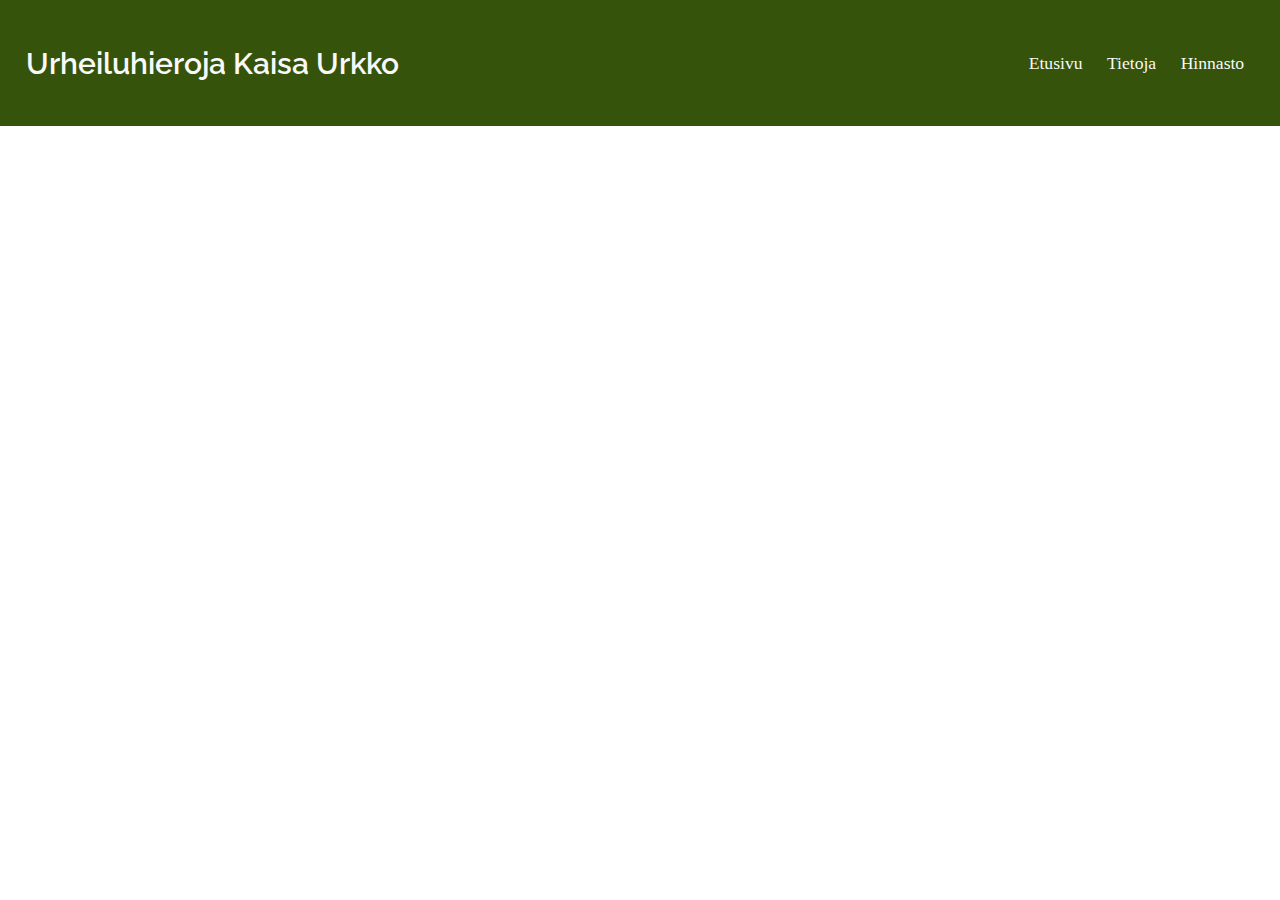
==== about.html @ c7bfefae "Changes" ====
<!DOCTYPE html>
<html>
    <head>
        <meta name="viewport" content="width=device-width, initial-scale=1.0">
        <link rel="stylesheet" href="styles.css">
        <title>Urheiluhieroja Kaisa Urkko</title>
        <body>
            <div id="navBar">
                <h1 id="main-title">Urheiluhieroja Kaisa Urkko</h1>
                    <div id="navBarItems">
                        <a class="active" href="./index.html" id="navBarItem">Etusivu</a>
                        <a href="./about.html" id="navBarItem";>Tietoja</a>
                        <a href="./pricing.html" id="navBarItem" >Hinnasto</a>
                    </div>
            </div>
        </body>
    </head>
</html>
---- styles.css ----
* {
    margin: 0;
    padding: 0;
}

@media only screen and (max-width: 319px){
    #navBar {
        width: 100%;
        height: 8vh;
        background-color: #35530a;
        display: table;
    }

    #main-title {
        display: table-cell;
        vertical-align: middle;
        padding-inline-start: 3vw;
        font-size: 1rem;
        min-width: 50vw;
        font-family: raleway_semibold;
        color: #f9f9f9;
    }
    
    #navBarItems {
        display: table-cell;
        vertical-align: middle;
        text-align: right;
        padding-inline-end: 3vw;
    }

    #navBarItem {
        padding-inline: 0.8vw;
        color: #f9f9f9;
        text-decoration: none;
        font-size: 0.8rem;
    }

    #banner {
        background-image: url(img/banner-photo.png);
        background-size: 100% 130%;
        width: 100%;
        height: 25vh;
        display: table;
    }

    #banner-list {
        display: table-cell;
        vertical-align: middle;
        text-align: left;
        padding-inline-start: 3vw;
        line-height: 180%;
        font-size: 0.8rem;
        font-family: raleway_light;
    }

    #banner-list-title {
        line-height: 250%;
    }

    #text-area {
        background-color: #f9f9f9;
        width: 100%;
        height: 60vh;
    }

    #left-text {
        margin-left: auto;
        margin-right: auto;
        text-align: center;
        line-height: 150%;
        font-size: 1rem;
        font-family: raleway_light;
        padding: 0.8em;
    }

    #kaisa-photo {
        display: block;
        margin-left: auto;
        margin-right: auto;
        text-align: center;
    }

    #footer {
        display: table;
        width: 100%;
        height: 8vh;
        background-color: #35530a;
        font-family: raleway_light;
    }

    #footer-text {
        display: table-cell;
        text-align: center;
        vertical-align: middle;
        padding-block-end: 2vh;
        font-size: 0.63rem;
        color: #f9f9f9;
    }

    #footer-title {
        line-height: 250%;
        font-family: raleway_semibold;
        font-size: 1rem;
    }
}

@media only screen and (min-width: 767px) {
    #navBar {
        width: 100%;
        height: 10vh;
        background-color: #35530a;
        display: table;
    }

    #main-title {
        display: table-cell;
        vertical-align: middle;
        padding-inline-start: 2.2vw;
        font-size: 1.6rem;
        min-width: 50vw;
        font-family: raleway_semibold;
        color: #f9f9f9;
    }
    
    #navBarItems {
        display: table-cell;
        vertical-align: middle;
        text-align: right;
        padding-inline-end: 2.2vw;
    }

    #navBarItem {
        padding-inline: 0.8vw;
        color: #f9f9f9;
        text-decoration: none;
    }

    #banner {
        background-image: url(img/banner-photo.png);
        background-size: 100% 110%;
        width: 100%;
        height: 40vh;
        display: table;
    }

    #banner-list {
        display: table-cell;
        vertical-align: middle;
        text-align: left;
        padding-inline-start: 3vw;
        line-height: 180%;
        font-size: 1.2rem;
        font-family: raleway_light;
    }

    #banner-list-title {
        line-height: 250%;
    }

    #text-area {
        background-color: #f9f9f9;
        width: 100%;
        height: 60vh;
        display: table;
        table-layout: fixed;
    }

    #left-text {
        display: table-cell;
        vertical-align: middle;
        text-align: left;
        padding-inline-start: 4vw;
        line-height: 150%;
        font-size: 1.5rem;
        font-family: raleway_light;
        width: 45%;
    }

    #kaisa-photo {
        display: table-cell;
        vertical-align: middle;
        text-align: right;
        padding-inline-end: 10vw;
        object-position: center;
    }

    #footer {
        display: table;
        width: 100%;
        height: 10vh;
        background-color: #35530a;
        font-family: raleway_light;
    }

    #footer-text {
        display: table-cell;
        text-align: center;
        vertical-align: middle;
        padding-block-end: 2vh;
        font-size: 1rem;
        color: #f9f9f9;
    }

    #footer-title {
        line-height: 250%;
        font-family: raleway_semibold;
        font-size: 1.2rem;
    }

}

@media only screen and (min-width: 1279px) {
    #navBar {
        width: 100%;
        height: 14vh;
        background-color: #35530a;
        display: table;
    }

    #main-title {
        display: table-cell;
        vertical-align: middle;
        padding-inline-start: 2vw;
        font-size: 1.9rem;
        min-width: 50vw;
        font-family: raleway_semibold;
        color: #f9f9f9;
    }
    
    #navBarItems {
        display: table-cell;
        vertical-align: middle;
        text-align: right;
        padding-inline-end: 2vw;
    }

    #navBarItem {
        padding-inline: 0.8vw;
        color: #f9f9f9;
        text-decoration: none;
        font-size: 1.1rem;
    }

    #banner {
        background-image: url(img/banner-photo.png);
        background-size: 100% 120%;
        width: 100%;
        height: 70vh;
        display: table;
    }

    #banner-list {
        display: table-cell;
        vertical-align: middle;
        text-align: left;
        padding-inline-start: 3vw;
        line-height: 180%;
        font-size: 1.4rem;
        font-family: raleway_light;
    }

    #banner-list-title {
        line-height: 250%;
    }

    #text-area {
        background-color: #f9f9f9;
        width: 100%;
        height: 80vh;
        display: table;
        table-layout: fixed;
    }

    #left-text {
        display: table-cell;
        vertical-align: middle;
        text-align: left;
        padding-inline-start: 4vw;
        line-height: 150%;
        font-size: 1.7rem;
        font-family: raleway_light;
        width: 45%;
    }

    #kaisa-photo {
        display: table-cell;
        vertical-align: middle;
        text-align: right;
        padding-inline-end: 10vw;
        object-position: center;
    }

    #footer {
        display: table;
        width: 100%;
        height: 14vh;
        background-color: #35530a;
        font-family: raleway_light;
    }

    #footer-text {
        display: table-cell;
        text-align: center;
        vertical-align: middle;
        font-size: 1.rem;
        color: #f9f9f9;
    }

    #footer-title {
        line-height: 250%;
        font-family: raleway_semibold;
        font-size: 1.3rem;
    }
}

@media only screen and (min-width: 1439px) {
    #navBar {
        width: 100%;
        height: 12vh;
        background-color: #35530a;
        display: table;
    }

    #main-title {
        display: table-cell;
        vertical-align: middle;
        padding-inline-start: 2vw;
        font-size: 2rem;
        min-width: 50vw;
        font-family: raleway_semibold;
        color: #f9f9f9;
    }
    
    #navBarItems {
        display: table-cell;
        vertical-align: middle;
        text-align: right;
        padding-inline-end: 2vw;
    }

    #navBarItem {
        padding-inline: 0.8vw;
        color: #f9f9f9;
        text-decoration: none;
        font-size: 1.2rem;
    }

    #banner {
        background-image: url(img/banner-photo.png);
        background-size: 100% 120%;
        width: 100%;
        height: 60vh;
        display: table;
    }

    #banner-list {
        display: table-cell;
        vertical-align: middle;
        text-align: left;
        padding-inline-start: 3vw;
        line-height: 180%;
        font-size: 1.7rem;
        font-family: raleway_light;
    }

    #banner-list-title {
        line-height: 250%;
    }

    #text-area {
        background-color: #f9f9f9;
        width: 100%;
        height: 60vh;
        display: table;
        table-layout: fixed;
    }

    #left-text {
        display: table-cell;
        vertical-align: middle;
        text-align: left;
        padding-inline-start: 4vw;
        line-height: 150%;
        font-size: 1.8rem;
        font-family: raleway_light;
        width: 45%;
    }

    #kaisa-photo {
        display: table-cell;
        vertical-align: middle;
        text-align: right;
        padding-inline-end: 10vw;
        object-position: center;
    }

    #footer {
        display: table;
        width: 100%;
        height: 10vh;
        background-color: #35530a;
        font-family: raleway_light;
    }

    #footer-text {
        display: table-cell;
        text-align: center;
        vertical-align: middle;
        font-size: 1rem;
        color: #f9f9f9;
    }

    #footer-title {
        line-height: 250%;
        font-family: raleway_semibold;
        font-size: 1.2rem;
    }
}

@media only screen and (min-width: 1919px) {
    #navBar {
        width: 100%;
        height: 14vh;
        background-color: #35530a;
        display: table;
    }

    #main-title {
        display: table-cell;
        vertical-align: middle;
        padding-inline-start: 2vw;
        font-size: 2.4rem;
        min-width: 50vw;
        font-family: raleway_semibold;
        color: #f9f9f9;
    }
    
    #navBarItems {
        display: table-cell;
        vertical-align: middle;
        text-align: right;
        padding-inline-end: 2vw;
    }

    #navBarItem {
        padding-inline: 0.8vw;
        color: #f9f9f9;
        text-decoration: none;
        font-size: 1.5rem;
    }

    #banner {
        background-image: url(img/banner-photo.png);
        background-size: 100% 120%;
        width: 100%;
        height: 60vh;
        display: table;
    }

    #banner-list {
        display: table-cell;
        vertical-align: middle;
        text-align: left;
        padding-inline-start: 3vw;
        line-height: 180%;
        font-size: 2.2rem;
        font-family: raleway_light;
    }

    #banner-list-title {
        line-height: 250%;
    }

    #text-area {
        background-color: #f9f9f9;
        width: 100%;
        height: 50vh;
        display: table;
        table-layout: fixed;
    }

    #left-text {
        display: table-cell;
        vertical-align: middle;
        text-align: left;
        padding-inline-start: 4vw;
        line-height: 150%;
        font-size: 2.3rem;
        font-family: raleway_light;
        width: 45%;
    }

    #kaisa-photo {
        display: table-cell;
        vertical-align: middle;
        text-align: right;
        padding-inline-end: 10vw;
        object-position: center;
    }

    #footer {
        display: table;
        width: 100%;
        height: 14vh;
        background-color: #35530a;
        font-family: raleway_light;
    }

    #footer-text {
        display: table-cell;
        text-align: center;
        vertical-align: middle;
        font-size: 1.4rem;
        color: #f9f9f9;
    }

    #footer-title {
        line-height: 250%;
        font-family: raleway_semibold;
        font-size: 1.8rem;
    }
}

/* Fonts */

@font-face {
    font-family: 'raleway_light';
    src: url('fonts/raleway_font/static/Raleway-Light.ttf');
}

@font-face {
    font-family: 'raleway_semibold';
    src: url('/fonts/raleway_font/static/Raleway-SemiBold.ttf');
}
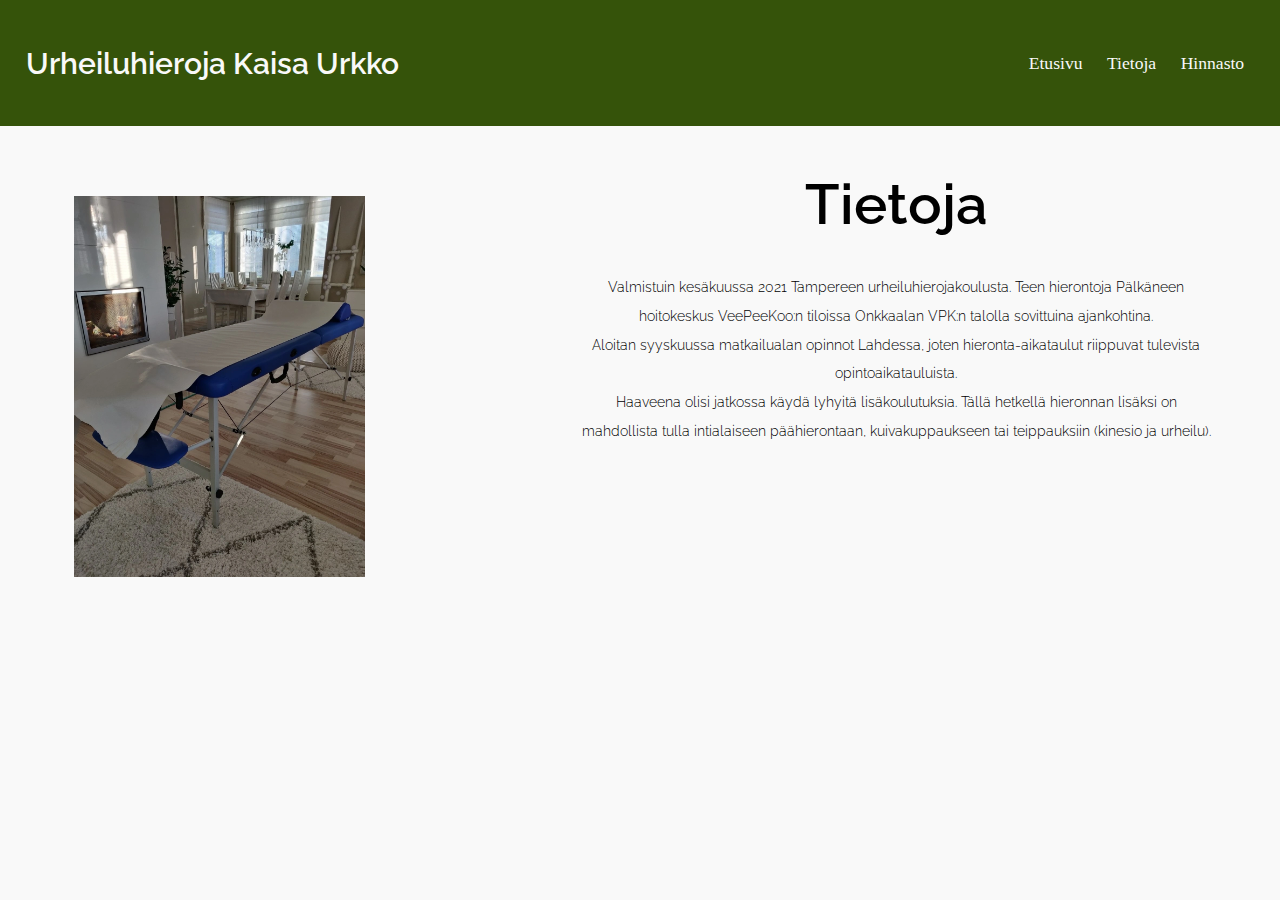
==== commit 2f018e12: "Optimization" ====
--- a/about.html
+++ b/about.html
@@ -8,10 +8,21 @@
             <div id="navBar">
                 <h1 id="main-title">Urheiluhieroja Kaisa Urkko</h1>
                     <div id="navBarItems">
-                        <a class="active" href="./index.html" id="navBarItem">Etusivu</a>
-                        <a href="./about.html" id="navBarItem";>Tietoja</a>
-                        <a href="./pricing.html" id="navBarItem" >Hinnasto</a>
+                        <a href="index.html" id="navBarItem">Etusivu</a>
+                        <a class="active" href="about.html" id="navBarItem";>Tietoja</a>
+                        <a href="pricing.html" id="navBarItem" >Hinnasto</a>
                     </div>
+            </div>
+            <div id="info-area">
+                <div id="prop-photo">
+                    <img src="img/prop-1.webp" alt="" width="65%">
+                </div>
+                <div id="header">
+                    <h1 id="about-title">Tietoja</h1>
+                    <p id="about-text-1">Valmistuin kesäkuussa 2021 Tampereen urheiluhierojakoulusta. Teen hierontoja Pälkäneen hoitokeskus VeePeeKoo:n tiloissa Onkkaalan VPK:n talolla sovittuina ajankohtina.<br>
+                        Aloitan syyskuussa matkailualan opinnot Lahdessa, joten hieronta-aikataulut riippuvat tulevista opintoaikatauluista.<br>
+                        Haaveena olisi jatkossa käydä lyhyitä lisäkoulutuksia. Tällä hetkellä hieronnan lisäksi on mahdollista tulla intialaiseen päähierontaan, kuivakuppaukseen tai teippauksiin (kinesio ja urheilu).</p>
+                </div>
             </div>
         </body>
     </head>
--- a/styles.css
+++ b/styles.css
@@ -3,105 +3,12 @@
     padding: 0;
 }
 
-@media only screen and (max-width: 319px){
-    #navBar {
-        width: 100%;
-        height: 8vh;
-        background-color: #35530a;
-        display: table;
-    }
-
-    #main-title {
-        display: table-cell;
-        vertical-align: middle;
-        padding-inline-start: 3vw;
-        font-size: 1rem;
-        min-width: 50vw;
-        font-family: raleway_semibold;
-        color: #f9f9f9;
-    }
-    
-    #navBarItems {
-        display: table-cell;
-        vertical-align: middle;
-        text-align: right;
-        padding-inline-end: 3vw;
-    }
-
-    #navBarItem {
-        padding-inline: 0.8vw;
-        color: #f9f9f9;
-        text-decoration: none;
-        font-size: 0.8rem;
-    }
-
-    #banner {
-        background-image: url(img/banner-photo.png);
-        background-size: 100% 130%;
-        width: 100%;
-        height: 25vh;
-        display: table;
-    }
-
-    #banner-list {
-        display: table-cell;
-        vertical-align: middle;
-        text-align: left;
-        padding-inline-start: 3vw;
-        line-height: 180%;
-        font-size: 0.8rem;
-        font-family: raleway_light;
-    }
-
-    #banner-list-title {
-        line-height: 250%;
-    }
-
-    #text-area {
-        background-color: #f9f9f9;
-        width: 100%;
-        height: 60vh;
-    }
-
-    #left-text {
-        margin-left: auto;
-        margin-right: auto;
-        text-align: center;
-        line-height: 150%;
-        font-size: 1rem;
-        font-family: raleway_light;
-        padding: 0.8em;
-    }
-
-    #kaisa-photo {
-        display: block;
-        margin-left: auto;
-        margin-right: auto;
-        text-align: center;
-    }
-
-    #footer {
-        display: table;
-        width: 100%;
-        height: 8vh;
-        background-color: #35530a;
-        font-family: raleway_light;
-    }
-
-    #footer-text {
-        display: table-cell;
-        text-align: center;
-        vertical-align: middle;
-        padding-block-end: 2vh;
-        font-size: 0.63rem;
-        color: #f9f9f9;
-    }
-
-    #footer-title {
-        line-height: 250%;
-        font-family: raleway_semibold;
-        font-size: 1rem;
-    }
+body {
+    background-color: #f9f9f9;
+}
+
+@media only screen and (max-width: 767px){
+
 }
 
 @media only screen and (min-width: 767px) {
@@ -118,7 +25,7 @@
         padding-inline-start: 2.2vw;
         font-size: 1.6rem;
         min-width: 50vw;
-        font-family: raleway_semibold;
+        font-family: 'raleway_semibold';
         color: #f9f9f9;
     }
     
@@ -136,7 +43,7 @@
     }
 
     #banner {
-        background-image: url(img/banner-photo.png);
+        background-image: url(img/banner-photo.webp);
         background-size: 100% 110%;
         width: 100%;
         height: 40vh;
@@ -150,7 +57,7 @@
         padding-inline-start: 3vw;
         line-height: 180%;
         font-size: 1.2rem;
-        font-family: raleway_light;
+        font-family: 'raleway_light';
     }
 
     #banner-list-title {
@@ -158,9 +65,8 @@
     }
 
     #text-area {
-        background-color: #f9f9f9;
-        width: 100%;
-        height: 60vh;
+        width: 100%;
+        height: 40vh;
         display: table;
         table-layout: fixed;
     }
@@ -169,10 +75,10 @@
         display: table-cell;
         vertical-align: middle;
         text-align: left;
-        padding-inline-start: 4vw;
+        padding-inline-start: 5vw;
         line-height: 150%;
-        font-size: 1.5rem;
-        font-family: raleway_light;
+        font-size: 1.2rem;
+        font-family: 'raleway_light';
         width: 45%;
     }
 
@@ -180,7 +86,8 @@
         display: table-cell;
         vertical-align: middle;
         text-align: right;
-        padding-inline-end: 10vw;
+        padding-inline-end: 7vw;
+        width: 50%;
         object-position: center;
     }
 
@@ -189,7 +96,7 @@
         width: 100%;
         height: 10vh;
         background-color: #35530a;
-        font-family: raleway_light;
+        font-family: 'raleway_light';
     }
 
     #footer-text {
@@ -203,13 +110,102 @@
 
     #footer-title {
         line-height: 250%;
-        font-family: raleway_semibold;
-        font-size: 1.2rem;
-    }
-
-}
-
-@media only screen and (min-width: 1279px) {
+        font-family: 'raleway_semibold';
+        font-size: 1.2rem;
+    }
+
+    /* About page */
+
+    #info-area {
+        display: table;
+        width: 100%;
+    }
+
+    #prop-photo {
+        display: table-cell;
+        vertical-align: middle;
+        float: left;
+        width: 50%;
+        padding-inline-start: 5.8vw;
+        padding-bottom: 11vh;
+    }
+
+    #header {
+        display: table-cell;
+        width: 39%;
+        text-align: center;
+        float: right;
+        padding-inline-end: 5vw;
+        padding-block-start: 5vh;
+    }
+
+    #about-title {
+        font-size: 2.8rem;
+        font-family: 'raleway_semibold';
+    }
+
+    #about-text-1 {
+        line-height: 200%;
+        font-family: 'raleway_light';
+        padding-block-start: 4vh;
+        font-size: 0.9rem;
+    }
+
+    /* Pricing page */
+
+    #title-text {
+        font-size: 2.2rem;
+        font-family: 'raleway_semibold';
+        text-align: center;
+        padding-block-start: 3vh;
+    }
+
+    #box-table {
+        width: 100%;
+        padding-inline: 1vw;
+        border-spacing: 2vw;
+        padding-block-start: 2vh;
+    }
+
+    #box {
+        background-color: #35530a;
+        color: #f9f9f9;
+        width: 25%;
+        vertical-align: top;
+    }
+
+    #box-title {
+        width: 100%;
+        height: 10%;
+        font-family: 'raleway_semibold';
+        padding-block-start: 1.5vh;
+        font-size: 1.2rem;
+    }
+
+    #info {
+        display: table;
+        width: 100%;
+        line-height: 150%;
+        padding-block-start: 1vh;
+    }
+
+    #box-left {
+        float: left;
+        font-family: 'raleway_light';
+        font-size: 1.2rem;
+    }
+
+    #box-right {
+        float: right;
+        font-family: 'raleway_light';
+        font-size: 1.2rem;  
+    }
+}
+
+@media only screen and (min-width: 1023px) {
+
+    /* Navigation bar */
+
     #navBar {
         width: 100%;
         height: 14vh;
@@ -223,7 +219,7 @@
         padding-inline-start: 2vw;
         font-size: 1.9rem;
         min-width: 50vw;
-        font-family: raleway_semibold;
+        font-family: 'raleway_semibold';
         color: #f9f9f9;
     }
     
@@ -241,8 +237,10 @@
         font-size: 1.1rem;
     }
 
+    /* Main page */
+
     #banner {
-        background-image: url(img/banner-photo.png);
+        background-image: url(img/banner-photo.webp);
         background-size: 100% 120%;
         width: 100%;
         height: 70vh;
@@ -256,7 +254,7 @@
         padding-inline-start: 3vw;
         line-height: 180%;
         font-size: 1.4rem;
-        font-family: raleway_light;
+        font-family: 'raleway_light';
     }
 
     #banner-list-title {
@@ -264,7 +262,6 @@
     }
 
     #text-area {
-        background-color: #f9f9f9;
         width: 100%;
         height: 80vh;
         display: table;
@@ -278,7 +275,7 @@
         padding-inline-start: 4vw;
         line-height: 150%;
         font-size: 1.7rem;
-        font-family: raleway_light;
+        font-family: 'raleway_light';
         width: 45%;
     }
 
@@ -295,7 +292,7 @@
         width: 100%;
         height: 14vh;
         background-color: #35530a;
-        font-family: raleway_light;
+        font-family: 'raleway_light';
     }
 
     #footer-text {
@@ -308,8 +305,93 @@
 
     #footer-title {
         line-height: 250%;
-        font-family: raleway_semibold;
+        font-family: 'raleway_semibold';
         font-size: 1.3rem;
+    }
+
+    /* About page */
+
+    #info-area {
+        display: table;
+        width: 100%;
+    }
+
+    #prop-photo {
+        display: table-cell;
+        float: left;
+        width: 35%;
+        padding-inline-start: 5.8vw;
+        padding-block-start: 7.8vh;
+    }
+
+    #header {
+        display: table-cell;
+        width: 50%;
+        float: right;
+        padding-inline-end: 5vw;
+        padding-block-start: 5vh;
+    }
+
+    #about-title {
+        text-align: center;
+        font-size: 3.5rem;
+        font-family: 'raleway_semibold';
+    }
+
+    #about-text {
+        width: 50vw;
+        line-height: 180%;
+        font-family: 'raleway_light';
+        padding-block-start: 5vh;
+        font-size: 1.1rem;
+    }
+
+    /* Pricing page */
+
+    #title-text {
+        font-size: 2.2rem;
+        font-family: 'raleway_semibold';
+        text-align: center;
+        padding-block-start: 3vh;
+    }
+
+    #box-table {
+        width: 100%;
+        padding-inline: 1vw;
+        border-spacing: 2vw;
+    }
+
+    #box {
+        background-color: #35530a;
+        color: #f9f9f9;
+        width: 25%;
+        vertical-align: top;
+    }
+
+    #box-title {
+        width: 100%;
+        height: 10%;
+        font-family: 'raleway_semibold';
+        padding-block-start: 2vh;
+        font-size: 1.2rem;
+    }
+
+    #info {
+        display: table;
+        width: 100%;
+        line-height: 80%;
+    }
+
+    #box-left {
+        float: left;
+        font-family: 'raleway_light';
+        font-size: 1.5rem;
+    }
+
+    #box-right {
+        float: right;
+        font-family: 'raleway_light';
+        font-size: 1.5rem;  
     }
 }
 
@@ -327,7 +409,7 @@
         padding-inline-start: 2vw;
         font-size: 2rem;
         min-width: 50vw;
-        font-family: raleway_semibold;
+        font-family: 'raleway_semibold';
         color: #f9f9f9;
     }
     
@@ -346,7 +428,7 @@
     }
 
     #banner {
-        background-image: url(img/banner-photo.png);
+        background-image: url(img/banner-photo.webp);
         background-size: 100% 120%;
         width: 100%;
         height: 60vh;
@@ -360,7 +442,7 @@
         padding-inline-start: 3vw;
         line-height: 180%;
         font-size: 1.7rem;
-        font-family: raleway_light;
+        font-family: 'raleway_light';
     }
 
     #banner-list-title {
@@ -382,7 +464,7 @@
         padding-inline-start: 4vw;
         line-height: 150%;
         font-size: 1.8rem;
-        font-family: raleway_light;
+        font-family: 'raleway_light';
         width: 45%;
     }
 
@@ -399,7 +481,7 @@
         width: 100%;
         height: 10vh;
         background-color: #35530a;
-        font-family: raleway_light;
+        font-family: 'raleway_light';
     }
 
     #footer-text {
@@ -412,8 +494,56 @@
 
     #footer-title {
         line-height: 250%;
-        font-family: raleway_semibold;
-        font-size: 1.2rem;
+        font-family: 'raleway_semibold';
+        font-size: 1.2rem;
+    }
+
+    /* Pricing page */
+
+    #title-text {
+        font-size: 2.2rem;
+        font-family: 'raleway_semibold';
+        text-align: center;
+        padding-block-start: 3vh;
+    }
+
+    #box-table {
+        width: 100%;
+        padding-inline: 1vw;
+        border-spacing: 2vw;
+    }
+
+    #box {
+        background-color: #35530a;
+        color: #f9f9f9;
+        width: 25%;
+        vertical-align: top;
+    }
+
+    #box-title {
+        width: 100%;
+        height: 10%;
+        font-family: 'raleway_semibold';
+        padding-block-start: 2vh;
+        font-size: 1.2rem;
+    }
+
+    #info {
+        display: table;
+        width: 100%;
+        line-height: 80%;
+    }
+
+    #box-left {
+        float: left;
+        font-family: 'raleway_light';
+        font-size: 1.5rem;
+    }
+
+    #box-right {
+        float: right;
+        font-family: 'raleway_light';
+        font-size: 1.5rem;  
     }
 }
 
@@ -431,7 +561,7 @@
         padding-inline-start: 2vw;
         font-size: 2.4rem;
         min-width: 50vw;
-        font-family: raleway_semibold;
+        font-family: 'raleway_semibold';
         color: #f9f9f9;
     }
     
@@ -450,7 +580,7 @@
     }
 
     #banner {
-        background-image: url(img/banner-photo.png);
+        background-image: url(img/banner-photo.webp);
         background-size: 100% 120%;
         width: 100%;
         height: 60vh;
@@ -464,7 +594,7 @@
         padding-inline-start: 3vw;
         line-height: 180%;
         font-size: 2.2rem;
-        font-family: raleway_light;
+        font-family: 'raleway_light';
     }
 
     #banner-list-title {
@@ -486,7 +616,7 @@
         padding-inline-start: 4vw;
         line-height: 150%;
         font-size: 2.3rem;
-        font-family: raleway_light;
+        font-family: 'raleway_light';
         width: 45%;
     }
 
@@ -503,7 +633,7 @@
         width: 100%;
         height: 14vh;
         background-color: #35530a;
-        font-family: raleway_light;
+        font-family: 'raleway_light';
     }
 
     #footer-text {
@@ -516,7 +646,7 @@
 
     #footer-title {
         line-height: 250%;
-        font-family: raleway_semibold;
+        font-family: 'raleway_semibold';
         font-size: 1.8rem;
     }
 }
@@ -525,10 +655,10 @@
 
 @font-face {
     font-family: 'raleway_light';
-    src: url('fonts/raleway_font/static/Raleway-Light.ttf');
+    src: url('fonts/Raleway-Light.ttf');
 }
 
 @font-face {
     font-family: 'raleway_semibold';
-    src: url('/fonts/raleway_font/static/Raleway-SemiBold.ttf');
+    src: url('fonts/Raleway-SemiBold.ttf');
 }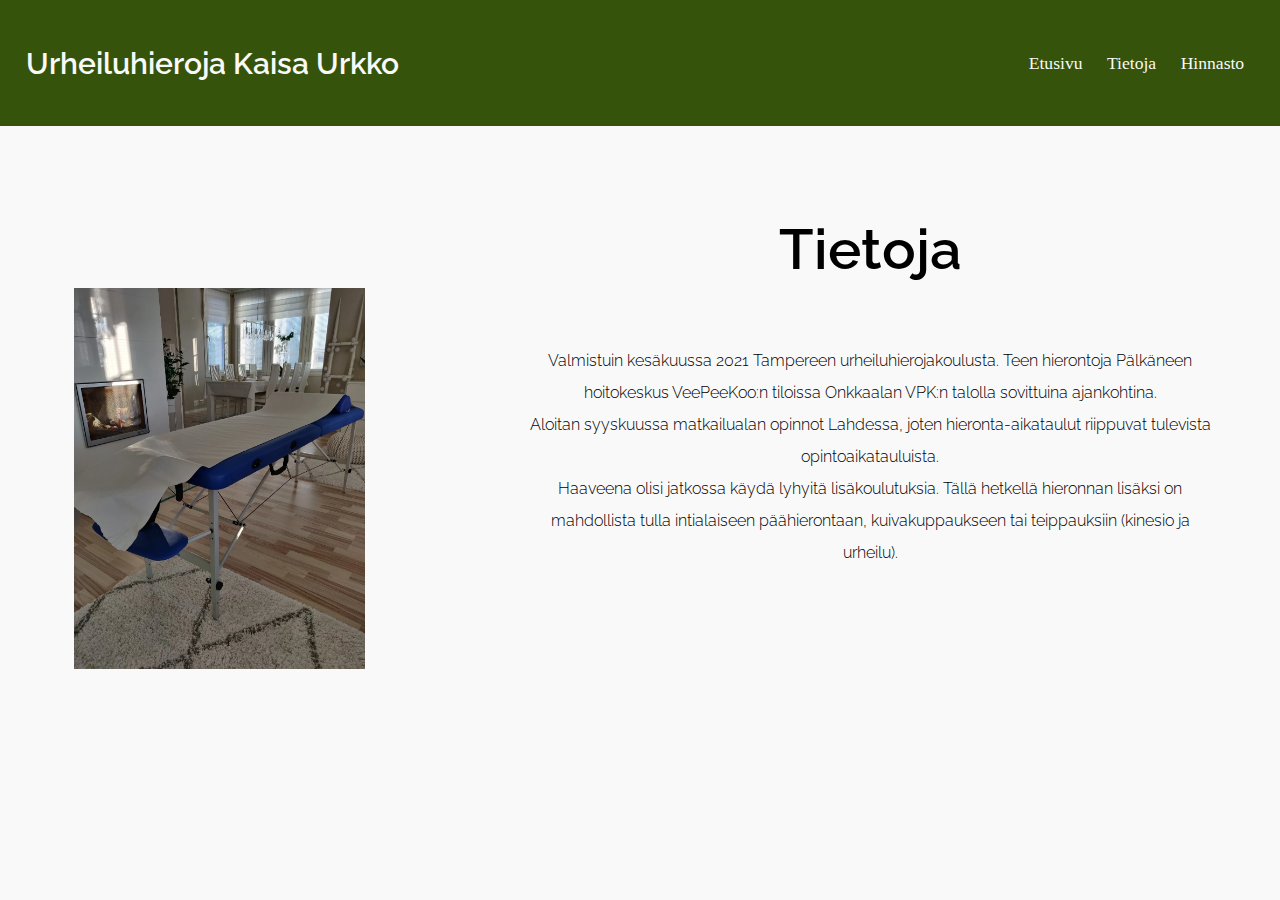
==== commit 355871b9: "Minor changes" ====
--- a/about.html
+++ b/about.html
@@ -1,5 +1,5 @@
 <!DOCTYPE html>
-<html>
+<html lang="fin">
     <head>
         <meta name="viewport" content="width=device-width, initial-scale=1.0">
         <link rel="stylesheet" href="styles.css">
@@ -9,8 +9,8 @@
                 <h1 id="main-title">Urheiluhieroja Kaisa Urkko</h1>
                     <div id="navBarItems">
                         <a href="index.html" id="navBarItem">Etusivu</a>
-                        <a class="active" href="about.html" id="navBarItem";>Tietoja</a>
-                        <a href="pricing.html" id="navBarItem" >Hinnasto</a>
+                        <a class="active" href="about.html" id="navBarItem">Tietoja</a>
+                        <a href="pricing.html" id="navBarItem">Hinnasto</a>
                     </div>
             </div>
             <div id="info-area">
@@ -19,9 +19,12 @@
                 </div>
                 <div id="header">
                     <h1 id="about-title">Tietoja</h1>
-                    <p id="about-text-1">Valmistuin kesäkuussa 2021 Tampereen urheiluhierojakoulusta. Teen hierontoja Pälkäneen hoitokeskus VeePeeKoo:n tiloissa Onkkaalan VPK:n talolla sovittuina ajankohtina.<br>
+                    <p id="about-text">Valmistuin kesäkuussa 2021 Tampereen urheiluhierojakoulusta. Teen hierontoja Pälkäneen hoitokeskus VeePeeKoo:n tiloissa Onkkaalan VPK:n talolla sovittuina ajankohtina.<br>
                         Aloitan syyskuussa matkailualan opinnot Lahdessa, joten hieronta-aikataulut riippuvat tulevista opintoaikatauluista.<br>
                         Haaveena olisi jatkossa käydä lyhyitä lisäkoulutuksia. Tällä hetkellä hieronnan lisäksi on mahdollista tulla intialaiseen päähierontaan, kuivakuppaukseen tai teippauksiin (kinesio ja urheilu).</p>
+                </div>
+                <div id="prop-photo2">
+                    <img src="img/prop-1.webp" alt="" width="65%">
                 </div>
             </div>
         </body>
--- a/styles.css
+++ b/styles.css
@@ -8,7 +8,195 @@
 }
 
 @media only screen and (max-width: 767px){
-
+    #navBar {
+        width: 100%;
+        height: 10vh;
+        background-color: #35530a;
+        display: table;
+    }
+
+    #main-title {
+        display: table-cell;
+        vertical-align: middle;
+        padding-inline-start: 2.2vw;
+        font-size: 0.9rem;
+        min-width: 50vw;
+        font-family: 'raleway_semibold';
+        color: #f9f9f9;
+    }
+    
+    #navBarItems {
+        display: table-cell;
+        vertical-align: middle;
+        text-align: right;
+        padding-inline-end: 2.2vw;
+    }
+
+    #navBarItem {
+        padding-inline: 0.8vw;
+        color: #f9f9f9;
+        text-decoration: none;
+        font-size: 0.6rem;
+    }
+
+    #banner {
+        background-image: url(img/banner-photo.webp);
+        background-size: 100% 100%;
+        width: 100%;
+        height: 32vh;
+        display: table;
+    }
+
+    #banner-list {
+        display: table-cell;
+        vertical-align: middle;
+        text-align: left;
+        padding-inline-start: 3vw;
+        line-height: 180%;
+        font-size: 0.9rem;
+        font-family: 'raleway_light';
+    }
+
+    #banner-list-title {
+        line-height: 250%;
+    }
+
+    #text-area {
+        width: 100%;
+        height: 45vh;
+        display: table;
+        table-layout: fixed;
+    }
+
+    #left-text {
+        display: table-cell;
+        vertical-align: middle;
+        text-align: center;
+        line-height: 200%;
+        font-size: 0.9rem;
+        font-family: 'raleway_light';
+        padding-inline: 8vw;
+    }
+
+    #kaisa-photo {
+        display: none;
+    }
+
+    #footer {
+        display: table;
+        width: 100%;
+        height: 10vh;
+        margin-top: 5vh;
+        background-color: #35530a;
+        font-family: 'raleway_light';
+    }
+
+    #footer-text {
+        display: table-cell;
+        text-align: center;
+        vertical-align: middle;
+        padding-block-end: 2vh;
+        line-height: 150%;
+        font-size: 0.65rem;
+        color: #f9f9f9;
+        padding-inline: 2vw;
+    }
+
+    #footer-title {
+        line-height: 250%;
+        font-family: 'raleway_semibold';
+        font-size: 1rem;
+    }
+
+    /* About page */
+
+    #info-area {
+        display: block;
+        width: 100%;
+    }
+
+    #prop-photo {
+        display: none;
+    }
+
+    #header {
+        margin-left: auto;
+        margin-right: auto;
+        margin-top: 3vh;
+        text-align: center;
+        width: 80%;
+    }
+
+    #about-title {
+        font-size: 2.5rem;
+        font-family: 'raleway_semibold';
+    }
+
+    #about-text {
+        line-height: 190%;
+        font-family: 'raleway_light';
+        margin-top: 2vh;
+        font-size: 1rem;
+    }
+
+    #prop-photo2 {
+        width: 80%;
+        margin-left: auto;
+        margin-right: auto;
+        margin-top: 4vh;
+        padding-bottom: 4vh;
+        text-align: center;
+    }
+
+    /* Pricing page */
+
+    #title-text {
+        font-size: 2.2rem;
+        font-family: 'raleway_semibold';
+        text-align: center;
+        padding-block-start: 3vh;
+    }
+
+    #box-table {
+        width: 100%;
+        padding-inline: 1vw;
+        border-spacing: 2vw;
+        padding-block-start: 2vh;
+    }
+
+    #box {
+        background-color: #35530a;
+        color: #f9f9f9;
+        width: 25%;
+        vertical-align: top;
+    }
+
+    #box-title {
+        width: 100%;
+        height: 10%;
+        font-family: 'raleway_semibold';
+        padding-block-start: 1.5vh;
+        font-size: 1.2rem;
+    }
+
+    #info {
+        display: table;
+        width: 100%;
+        line-height: 150%;
+        padding-block-start: 1vh;
+    }
+
+    #box-left {
+        float: left;
+        font-family: 'raleway_light';
+        font-size: 1.2rem;
+    }
+
+    #box-right {
+        float: right;
+        font-family: 'raleway_light';
+        font-size: 1.2rem;  
+    }
 }
 
 @media only screen and (min-width: 767px) {
@@ -117,38 +305,40 @@
     /* About page */
 
     #info-area {
-        display: table;
+        display: block;
         width: 100%;
     }
 
     #prop-photo {
-        display: table-cell;
-        vertical-align: middle;
-        float: left;
-        width: 50%;
-        padding-inline-start: 5.8vw;
-        padding-bottom: 11vh;
+        display: none;
     }
 
     #header {
-        display: table-cell;
-        width: 39%;
-        text-align: center;
-        float: right;
-        padding-inline-end: 5vw;
-        padding-block-start: 5vh;
+        margin-left: auto;
+        margin-right: auto;
+        margin-top: 5vh;
+        text-align: center;
+        width: 80%;
     }
 
     #about-title {
-        font-size: 2.8rem;
-        font-family: 'raleway_semibold';
-    }
-
-    #about-text-1 {
+        font-size: 3.5rem;
+        font-family: 'raleway_semibold';
+    }
+
+    #about-text {
         line-height: 200%;
         font-family: 'raleway_light';
-        padding-block-start: 4vh;
-        font-size: 0.9rem;
+        margin-top: 2vh;
+        font-size: 1.2rem;
+    }
+
+    #prop-photo2 {
+        width: 60%;
+        margin-left: auto;
+        margin-right: auto;
+        margin-top: 4vh;
+        text-align: center;
     }
 
     /* Pricing page */
@@ -321,6 +511,198 @@
         float: left;
         width: 35%;
         padding-inline-start: 5.8vw;
+        padding-block-start: 18vh;
+    }
+
+    #header {
+        display: table-cell;
+        width: 54%;
+        float: right;
+        padding-inline-end: 5vw;
+        padding-block-start: 5vh;
+    }
+
+    #about-title {
+        text-align: center;
+        font-size: 3.5rem;
+        font-family: 'raleway_semibold';
+    }
+
+    #about-text {
+        line-height: 200%;
+        font-family: 'raleway_light';
+        padding-block-start: 5vh;
+        font-size: 1rem;
+    }
+
+    #prop-photo2 {
+        display: none;
+    }
+
+    /* Pricing page */
+
+    #title-text {
+        font-size: 2.2rem;
+        font-family: 'raleway_semibold';
+        text-align: center;
+        padding-block-start: 3vh;
+    }
+
+    #box-table {
+        width: 100%;
+        padding-inline: 1vw;
+        border-spacing: 2vw;
+    }
+
+    #box {
+        background-color: #35530a;
+        color: #f9f9f9;
+        width: 25%;
+        vertical-align: top;
+    }
+
+    #box-title {
+        width: 100%;
+        height: 10%;
+        font-family: 'raleway_semibold';
+        padding-block-start: 2vh;
+        font-size: 1.2rem;
+    }
+
+    #info {
+        display: table;
+        width: 100%;
+        line-height: 80%;
+    }
+
+    #box-left {
+        float: left;
+        font-family: 'raleway_light';
+        font-size: 1.5rem;
+    }
+
+    #box-right {
+        float: right;
+        font-family: 'raleway_light';
+        font-size: 1.5rem;  
+    }
+}
+
+@media only screen and (min-width: 1439px) {
+    #navBar {
+        width: 100%;
+        height: 12vh;
+        background-color: #35530a;
+        display: table;
+    }
+
+    #main-title {
+        display: table-cell;
+        vertical-align: middle;
+        padding-inline-start: 2vw;
+        font-size: 2rem;
+        min-width: 50vw;
+        font-family: 'raleway_semibold';
+        color: #f9f9f9;
+    }
+    
+    #navBarItems {
+        display: table-cell;
+        vertical-align: middle;
+        text-align: right;
+        padding-inline-end: 2vw;
+    }
+
+    #navBarItem {
+        padding-inline: 0.8vw;
+        color: #f9f9f9;
+        text-decoration: none;
+        font-size: 1.2rem;
+    }
+
+    #banner {
+        background-image: url(img/banner-photo.webp);
+        background-size: 100% 120%;
+        width: 100%;
+        height: 60vh;
+        display: table;
+    }
+
+    #banner-list {
+        display: table-cell;
+        vertical-align: middle;
+        text-align: left;
+        padding-inline-start: 3vw;
+        line-height: 180%;
+        font-size: 1.7rem;
+        font-family: 'raleway_light';
+    }
+
+    #banner-list-title {
+        line-height: 250%;
+    }
+
+    #text-area {
+        background-color: #f9f9f9;
+        width: 100%;
+        height: 60vh;
+        display: table;
+        table-layout: fixed;
+    }
+
+    #left-text {
+        display: table-cell;
+        vertical-align: middle;
+        text-align: left;
+        padding-inline-start: 4vw;
+        line-height: 150%;
+        font-size: 1.8rem;
+        font-family: 'raleway_light';
+        width: 45%;
+    }
+
+    #kaisa-photo {
+        display: table-cell;
+        vertical-align: middle;
+        text-align: right;
+        padding-inline-end: 10vw;
+        object-position: center;
+    }
+
+    #footer {
+        display: table;
+        width: 100%;
+        height: 10vh;
+        background-color: #35530a;
+        font-family: 'raleway_light';
+    }
+
+    #footer-text {
+        display: table-cell;
+        text-align: center;
+        vertical-align: middle;
+        font-size: 1rem;
+        color: #f9f9f9;
+    }
+
+    #footer-title {
+        line-height: 250%;
+        font-family: 'raleway_semibold';
+        font-size: 1.2rem;
+    }
+
+    /* About page */
+
+    #info-area {
+        display: table;
+        width: 100%;
+    }
+
+    #prop-photo {
+        display: table-cell;
+        float: left;
+        width: 35%;
+        padding-inline-start: 5.8vw;
         padding-block-start: 7.8vh;
     }
 
@@ -334,7 +716,7 @@
 
     #about-title {
         text-align: center;
-        font-size: 3.5rem;
+        font-size: 3.6rem;
         font-family: 'raleway_semibold';
     }
 
@@ -343,159 +725,11 @@
         line-height: 180%;
         font-family: 'raleway_light';
         padding-block-start: 5vh;
-        font-size: 1.1rem;
-    }
-
-    /* Pricing page */
-
-    #title-text {
-        font-size: 2.2rem;
-        font-family: 'raleway_semibold';
-        text-align: center;
-        padding-block-start: 3vh;
-    }
-
-    #box-table {
-        width: 100%;
-        padding-inline: 1vw;
-        border-spacing: 2vw;
-    }
-
-    #box {
-        background-color: #35530a;
-        color: #f9f9f9;
-        width: 25%;
-        vertical-align: top;
-    }
-
-    #box-title {
-        width: 100%;
-        height: 10%;
-        font-family: 'raleway_semibold';
-        padding-block-start: 2vh;
-        font-size: 1.2rem;
-    }
-
-    #info {
-        display: table;
-        width: 100%;
-        line-height: 80%;
-    }
-
-    #box-left {
-        float: left;
-        font-family: 'raleway_light';
-        font-size: 1.5rem;
-    }
-
-    #box-right {
-        float: right;
-        font-family: 'raleway_light';
-        font-size: 1.5rem;  
-    }
-}
-
-@media only screen and (min-width: 1439px) {
-    #navBar {
-        width: 100%;
-        height: 12vh;
-        background-color: #35530a;
-        display: table;
-    }
-
-    #main-title {
-        display: table-cell;
-        vertical-align: middle;
-        padding-inline-start: 2vw;
-        font-size: 2rem;
-        min-width: 50vw;
-        font-family: 'raleway_semibold';
-        color: #f9f9f9;
-    }
-    
-    #navBarItems {
-        display: table-cell;
-        vertical-align: middle;
-        text-align: right;
-        padding-inline-end: 2vw;
-    }
-
-    #navBarItem {
-        padding-inline: 0.8vw;
-        color: #f9f9f9;
-        text-decoration: none;
-        font-size: 1.2rem;
-    }
-
-    #banner {
-        background-image: url(img/banner-photo.webp);
-        background-size: 100% 120%;
-        width: 100%;
-        height: 60vh;
-        display: table;
-    }
-
-    #banner-list {
-        display: table-cell;
-        vertical-align: middle;
-        text-align: left;
-        padding-inline-start: 3vw;
-        line-height: 180%;
-        font-size: 1.7rem;
-        font-family: 'raleway_light';
-    }
-
-    #banner-list-title {
-        line-height: 250%;
-    }
-
-    #text-area {
-        background-color: #f9f9f9;
-        width: 100%;
-        height: 60vh;
-        display: table;
-        table-layout: fixed;
-    }
-
-    #left-text {
-        display: table-cell;
-        vertical-align: middle;
-        text-align: left;
-        padding-inline-start: 4vw;
-        line-height: 150%;
-        font-size: 1.8rem;
-        font-family: 'raleway_light';
-        width: 45%;
-    }
-
-    #kaisa-photo {
-        display: table-cell;
-        vertical-align: middle;
-        text-align: right;
-        padding-inline-end: 10vw;
-        object-position: center;
-    }
-
-    #footer {
-        display: table;
-        width: 100%;
-        height: 10vh;
-        background-color: #35530a;
-        font-family: 'raleway_light';
-    }
-
-    #footer-text {
-        display: table-cell;
-        text-align: center;
-        vertical-align: middle;
-        font-size: 1rem;
-        color: #f9f9f9;
-    }
-
-    #footer-title {
-        line-height: 250%;
-        font-family: 'raleway_semibold';
-        font-size: 1.2rem;
+        font-size: 1.3rem;
+    }
+
+    #prop-photo2 {
+        display: none;
     }
 
     /* Pricing page */
@@ -649,6 +883,47 @@
         font-family: 'raleway_semibold';
         font-size: 1.8rem;
     }
+
+    /* About page */
+
+    #info-area {
+        display: table;
+        width: 100%;
+    }
+
+    #prop-photo {
+        display: table-cell;
+        float: left;
+        width: 35%;
+        padding-inline-start: 5.8vw;
+        padding-block-start: 7.8vh;
+    }
+
+    #header {
+        display: table-cell;
+        width: 50%;
+        float: right;
+        padding-inline-end: 5vw;
+        padding-block-start: 5vh;
+    }
+
+    #about-title {
+        text-align: center;
+        font-size: 3.8rem;
+        font-family: 'raleway_semibold';
+    }
+
+    #about-text {
+        width: 50vw;
+        line-height: 180%;
+        font-family: 'raleway_light';
+        padding-block-start: 5vh;
+        font-size: 1.5rem;
+    }
+
+    #prop-photo2 {
+        display: none;
+    }
 }
 
 /* Fonts */
@@ -656,9 +931,11 @@
 @font-face {
     font-family: 'raleway_light';
     src: url('fonts/Raleway-Light.ttf');
+    font-display: swap;
 }
 
 @font-face {
     font-family: 'raleway_semibold';
     src: url('fonts/Raleway-SemiBold.ttf');
+    font-display: swap;
 }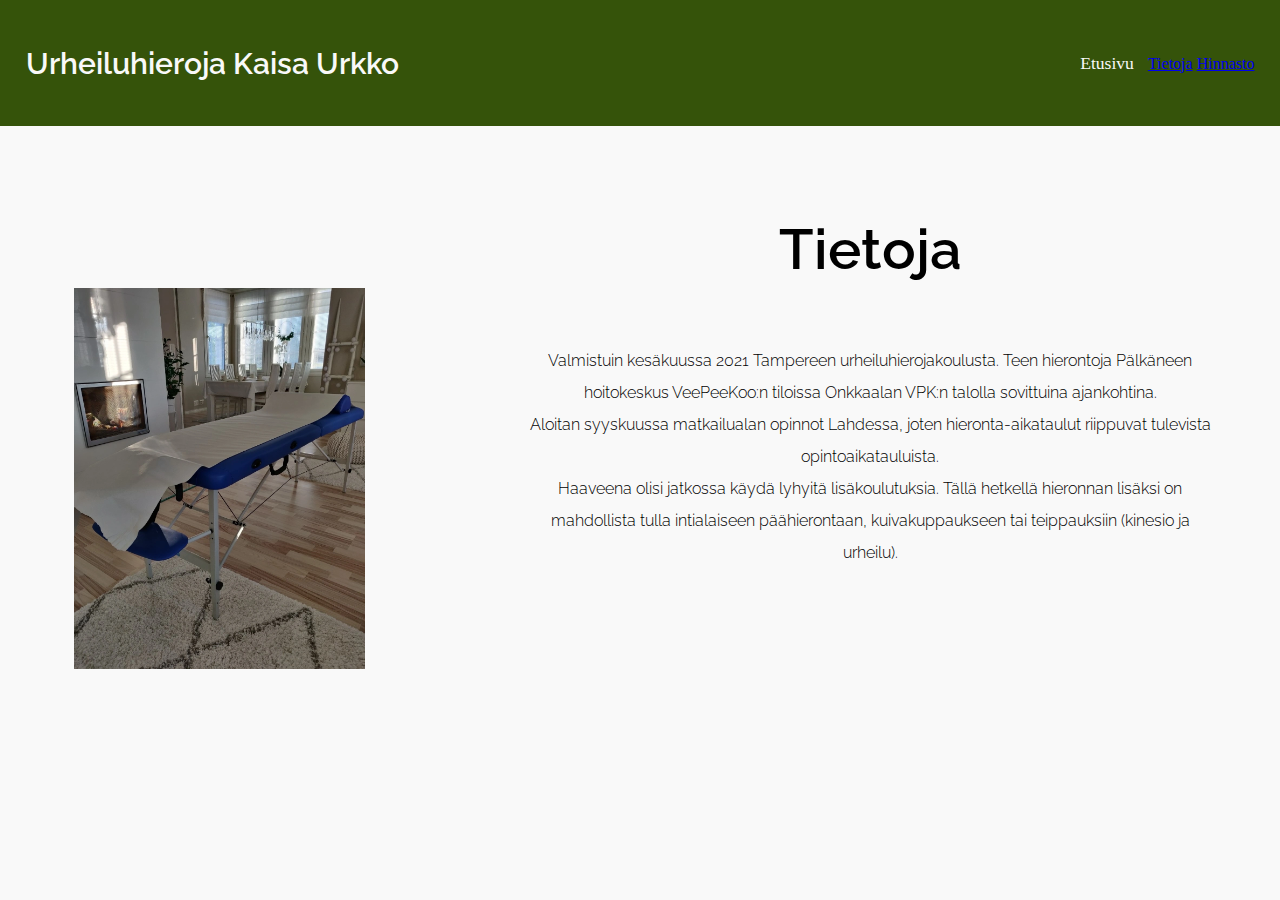
==== commit 963b9aa6: "Minor changes" ====
--- a/about.html
+++ b/about.html
@@ -1,5 +1,5 @@
 <!DOCTYPE html>
-<html lang="fin">
+<html lang="fi">
     <head>
         <meta name="viewport" content="width=device-width, initial-scale=1.0">
         <link rel="stylesheet" href="styles.css">
@@ -9,8 +9,8 @@
                 <h1 id="main-title">Urheiluhieroja Kaisa Urkko</h1>
                     <div id="navBarItems">
                         <a href="index.html" id="navBarItem">Etusivu</a>
-                        <a class="active" href="about.html" id="navBarItem">Tietoja</a>
-                        <a href="pricing.html" id="navBarItem">Hinnasto</a>
+                        <a class="active" href="about.html" id="navBarItem2">Tietoja</a>
+                        <a href="pricing.html" id="navBarItem3">Hinnasto</a>
                     </div>
             </div>
             <div id="info-area">
--- a/styles.css
+++ b/styles.css
@@ -39,6 +39,20 @@
         font-size: 0.6rem;
     }
 
+    #navBarItem2 {
+        padding-inline: 0.8vw;
+        color: #f9f9f9;
+        text-decoration: none;
+        font-size: 0.6rem;
+    }
+
+    #navBarItem3 {
+        padding-inline: 0.8vw;
+        color: #f9f9f9;
+        text-decoration: none;
+        font-size: 0.6rem;
+    }
+
     #banner {
         background-image: url(img/banner-photo.webp);
         background-size: 100% 100%;
@@ -135,7 +149,7 @@
     #about-text {
         line-height: 190%;
         font-family: 'raleway_light';
-        margin-top: 2vh;
+        margin-top: 3vh;
         font-size: 1rem;
     }
 
@@ -151,50 +165,67 @@
     /* Pricing page */
 
     #title-text {
-        font-size: 2.2rem;
+        font-size: 1.4rem;
         font-family: 'raleway_semibold';
         text-align: center;
         padding-block-start: 3vh;
     }
 
     #box-table {
+        display: none;
         width: 100%;
         padding-inline: 1vw;
         border-spacing: 2vw;
         padding-block-start: 2vh;
     }
 
-    #box {
-        background-color: #35530a;
-        color: #f9f9f9;
-        width: 25%;
-        vertical-align: top;
+    #pricing-box {
+        background-color: #35530a;
+        color: #f9f9f9;
+        width: 80%;
+        min-height: 35vh;
+        margin-left: auto;
+        margin-right: auto;
+        margin-top: 3vh;
+    }
+
+    #pricing-box2 {
+        background-color: #35530a;
+        color: #f9f9f9;
+        width: 80%;
+        min-height: 35vh;
+        margin-left: auto;
+        margin-right: auto;
+        margin-top: 3vh;
+        margin-bottom: 3vh;
     }
 
     #box-title {
         width: 100%;
-        height: 10%;
+        text-align: center;
         font-family: 'raleway_semibold';
         padding-block-start: 1.5vh;
-        font-size: 1.2rem;
+        font-size: 0.9rem;
     }
 
     #info {
         display: table;
         width: 100%;
         line-height: 150%;
-        padding-block-start: 1vh;
+        padding-block-start: 2vh;
     }
 
     #box-left {
         float: left;
         font-family: 'raleway_light';
         font-size: 1.2rem;
+        padding-inline-start: 3vw;
     }
 
     #box-right {
         float: right;
         font-family: 'raleway_light';
+        padding-inline-end: 3vw;
         font-size: 1.2rem;  
     }
 }
@@ -357,6 +388,14 @@
         padding-block-start: 2vh;
     }
 
+    #pricing-box {
+        display: none;
+    }
+
+    #pricing-box2 {
+        display: none;
+    }
+
     #box {
         background-color: #35530a;
         color: #f9f9f9;
@@ -554,6 +593,14 @@
         border-spacing: 2vw;
     }
 
+    #pricing-box {
+        display: none;
+    }
+
+    #pricing-box2 {
+        display: none;
+    }
+
     #box {
         background-color: #35530a;
         color: #f9f9f9;
@@ -747,6 +794,14 @@
         border-spacing: 2vw;
     }
 
+    #pricing-box {
+        display: none;
+    }
+
+    #pricing-box2 {
+        display: none;
+    }
+
     #box {
         background-color: #35530a;
         color: #f9f9f9;
@@ -923,6 +978,62 @@
 
     #prop-photo2 {
         display: none;
+    }
+
+    /* Pricing page */
+
+    #title-text {
+        font-size: 2.2rem;
+        font-family: 'raleway_semibold';
+        text-align: center;
+        padding-block-start: 3vh;
+    }
+
+    #box-table {
+        width: 100%;
+        padding-inline: 1vw;
+        border-spacing: 2vw;
+    }
+
+    #pricing-box {
+        display: none;
+    }
+
+    #pricing-box2 {
+        display: none;
+    }
+
+    #box {
+        background-color: #35530a;
+        color: #f9f9f9;
+        width: 25%;
+        vertical-align: top;
+    }
+
+    #box-title {
+        width: 100%;
+        height: 10%;
+        font-family: 'raleway_semibold';
+        padding-block-start: 2vh;
+        font-size: 1.2rem;
+    }
+
+    #info {
+        display: table;
+        width: 100%;
+        line-height: 80%;
+    }
+
+    #box-left {
+        float: left;
+        font-family: 'raleway_light';
+        font-size: 1.5rem;
+    }
+
+    #box-right {
+        float: right;
+        font-family: 'raleway_light';
+        font-size: 1.5rem;  
     }
 }
 
